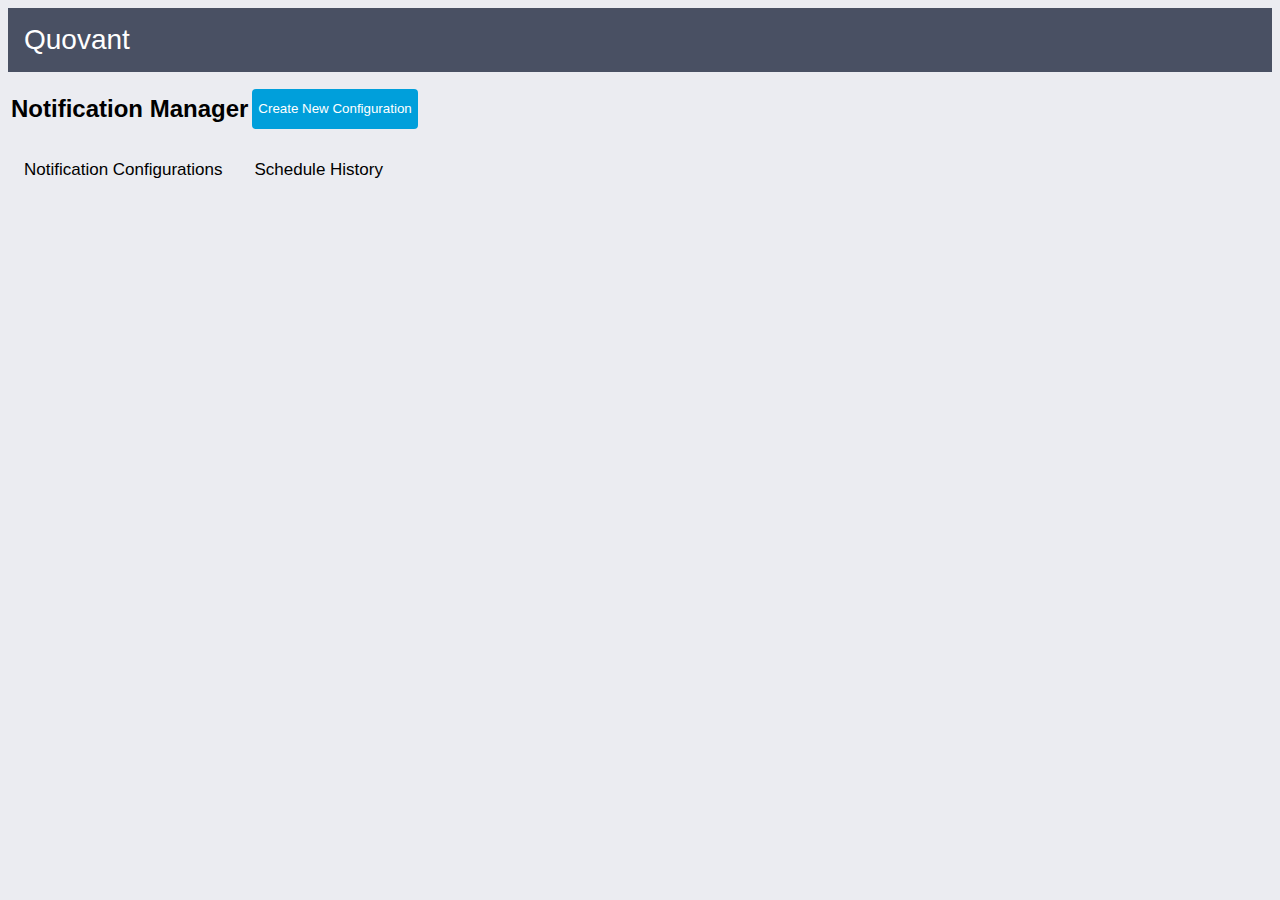
==== index.html @ 9eab5fd7 "button" ====
<!DOCTYPE html>
<html>

<head>
    <meta name="viewport" content="width=device-width, initial-scale=1">
    <link rel="stylesheet" href="style.css">
    <script src="index.js"></script>
</head>

<body style="background:#EBECF1">
    <div class="menu"> Quovant</div>
    <table>
        <tr>
            <td>    <h2>Notification Manager</h2></td>
            <td>
                <div style="float: right;">
                    <button class="primary" href="detailView.html" > Create New Configuration</button>
                </div>
     
</td>
        </tr>
    </table>

    

    <div class="tab">
        <button class="tablinks" onclick="openCity(event, 'London')">Notification Configurations</button>
        <button class="tablinks" onclick="openCity(event, 'Paris')">Schedule History</button>
    </div>

    <div id="London" class="tabcontent">
        <div>
            <div class="filter">
                <table>
                    <tr>
                        <td>
                            <x>Configuration Name</x>
                            <br>
                            <input class="inputText" type="text"> </input>
                        </td>
                        <td>
                            <x>Client</x>
                            <br>
                            <input class="inputText" type="text"> </input>
                        </td>
                        <td>
                            <x>Client Division</x>
                            <br>
                            <input class="inputText" type="text"> </input>
                        </td>
                        <td>
                            <x>Created On</x>
                            <br>
                            <input class="inputText" type="date"> </input>
                        </td>
                        <td>
                            <x>Status</x>
                            <br>
                            <select class="inputText" type="text">
                          <option value="Active">Active</option>
                        <option value="Inactive">Inactive</option>
                         </select>

                        </td>
                        <td style="vertical-align:bottom;">
                            <button class="primary">Go</button>


                        </td>
                    </tr>
                </table>

            </div>

            <div class="tableContentPane">

                <table>
                    <tr>

                        <td width="92.5%"> Filters Applied: </td>
                        <td> <button class="hollowButton">Clear Filters</button></td>

                    </tr>
                </table>
                    <div style="border-bottom: 1px solid #dadce0;">

                    </div>
                <table>
                    <tr>
                        <td>
                            <br>
                            Total Rows: 20<br>Filtered Rows: 20<br></td>

                    </tr>
                </table>
                <br>
                <table id="quovant">
                    <tr>
                        <th>Configuration Name</th>
                        <th>Template</th>
                        <th>Description</th>
                        <th>Status</th>
                        <th>Client</th>
                        <th>Client Division</th>
                        <th>Created on</th>
                        <th>Created by</th>
                    </tr>
                    <tr>
                        <td><a>Invoice Status Update</a></td>
                        <td>Invoice Status Update</td>
                        <td>Invoice Status Update for the client Amazon client division Workers Comp</td>
                        <td>Active</td>
                        <td>Amazon</td>
                        <td>Workers Comp</td>
                        <td>02/12/2023</td>
                        <td>Dolores Townsend</td>
                    </tr>
                    <tr>
                        <td><a>Pending Exceeded Budget Notification</a></td>
                        <td>Pending Exceeded Budget Notification</td>
                        <td>Pending Exceeded Budget Notification for the client Petsmart client division General liability</td>
                        <td>Active</td>
                        <td>Petsmart</td>
                        <td>General liability</td>
                        <td>02/13/2023</td>
                        <td>Dewitt Reid</td>
                    </tr>
                    <tr>
                        <td><a>Pending Budget Notification</a></td>
                        <td>Pending Budget Notification</td>
                        <td>Pending Budget Notification for the client GM client division Workers Comp</td>
                        <td>Active</td>
                        <td>GM</td>
                        <td>Workers Comp</td>
                        <td>02/14/2023</td>
                        <td>Autumn Arias</td>
                    </tr>
                    <tr>
                        <td><a>Budget Rejection</a></td>
                        <td>Budget Rejection</td>
                        <td>Budget Rejection for the client Amazon client division General liability</td>
                        <td>Active</td>
                        <td>Amazon</td>
                        <td>General liability</td>
                        <td>02/15/2023</td>
                        <td>Buford Pratt</td>
                    </tr>
                    <tr>
                        <td><a>Budget Reassignment</a></td>
                        <td>Budget Reassignment</td>
                        <td>Budget Reassignment for the client Petsmart client division Workers Comp</td>
                        <td>Active</td>
                        <td>Petsmart</td>
                        <td>Workers Comp</td>
                        <td>02/16/2023</td>
                        <td>Maggie Maxwell</td>
                    </tr>
                    <tr>
                        <td><a>Invoice in Client Review</a></td>
                        <td>Invoice in Client Review</td>
                        <td>Invoice in Client Review for the client GM client division General liability</td>
                        <td>Active</td>
                        <td>GM</td>
                        <td>General liability</td>
                        <td>02/17/2023</td>
                        <td>Alonso Ward</td>
                    </tr>
                    <tr>
                        <td><a>Invoice Reassignment</a></td>
                        <td>Invoice Reassignment</td>
                        <td>Invoice Reassignment for the client Amazon client division Workers Comp</td>
                        <td>Active</td>
                        <td>Amazon</td>
                        <td>Workers Comp</td>
                        <td>02/18/2023</td>
                        <td>Arthur Marshall</td>
                    </tr>
                    <tr>
                        <td><a>Invoices in law firm review</a></td>
                        <td>Invoices in law firm review</td>
                        <td>Invoices in law firm review for the client Petsmart client division General liability</td>
                        <td>Active</td>
                        <td>Petsmart</td>
                        <td>General liability</td>
                        <td>02/19/2023</td>
                        <td>Tanya Ewing</td>
                    </tr>
                    <tr>
                        <td><a>Advanced Case Creation</a></td>
                        <td>Advanced Case Creation</td>
                        <td>Advanced Case Creation for the client GM client division Workers Comp</td>
                        <td>Active</td>
                        <td>GM</td>
                        <td>Workers Comp</td>
                        <td>02/20/2023</td>
                        <td>Brant Jacobs</td>
                    </tr>
                    <tr>
                        <td><a>Pending Exceeded Budget Notification</a></td>
                        <td>Pending Exceeded Budget Notification</td>
                        <td>Pending Exceeded Budget Notification for the client Amazon client division General liability</td>
                        <td>Active</td>
                        <td>Amazon</td>
                        <td>General liability</td>
                        <td>02/21/2023</td>
                        <td>Elvis Henson</td>
                    </tr>
                    <tr>
                        <td><a>Pending Budget Notification</a></td>
                        <td>Pending Budget Notification</td>
                        <td>Pending Budget Notification for the client Petsmart client division Workers Comp</td>
                        <td>Active</td>
                        <td>Petsmart</td>
                        <td>Workers Comp</td>
                        <td>02/22/2023</td>
                        <td>Alba Burton</td>
                    </tr>
                    <tr>
                        <td><a>Budget Rejection</a></td>
                        <td>Budget Rejection</td>
                        <td>Budget Rejection for the client GM client division General liability</td>
                        <td>Active</td>
                        <td>GM</td>
                        <td>General liability</td>
                        <td>02/23/2023</td>
                        <td>Filiberto Blanchard</td>
                    </tr>
                    <tr>
                        <td><a>Budget Reassignment</a></td>
                        <td>Budget Reassignment</td>
                        <td>Budget Reassignment for the client Amazon client division Workers Comp</td>
                        <td>Active</td>
                        <td>Amazon</td>
                        <td>Workers Comp</td>
                        <td>02/24/2023</td>
                        <td>Malinda Blackburn</td>
                    </tr>
                    <tr>
                        <td><a>Invoice in Client Review</a></td>
                        <td>Invoice in Client Review</td>
                        <td>Invoice in Client Review for the client Petsmart client division General liability</td>
                        <td>Active</td>
                        <td>Petsmart</td>
                        <td>General liability</td>
                        <td>02/25/2023</td>
                        <td>Polly Durham</td>
                    </tr>
                    <tr>
                        <td><a>Invoice Reassignment</a></td>
                        <td>Invoice Reassignment</td>
                        <td>Invoice Reassignment for the client GM client division Workers Comp</td>
                        <td>Active</td>
                        <td>GM</td>
                        <td>Workers Comp</td>
                        <td>02/26/2023</td>
                        <td>Jasmine Meyers</td>
                    </tr>
                    <tr>
                        <td><a>Invoices in law firm review</a></td>
                        <td>Invoices in law firm review</td>
                        <td>Invoices in law firm review for the client Amazon client division General liability</td>
                        <td>Active</td>
                        <td>Amazon</td>
                        <td>General liability</td>
                        <td>02/27/2023</td>
                        <td>Molly Waters</td>
                    </tr>
                    <tr>
                        <td><a>Advanced Case Creation</a></td>
                        <td>Advanced Case Creation</td>
                        <td>Advanced Case Creation for the client Petsmart client division Workers Comp</td>
                        <td>Active</td>
                        <td>Petsmart</td>
                        <td>Workers Comp</td>
                        <td>02/28/2023</td>
                        <td>Buddy Duarte</td>
                    </tr>
                    <tr>
                        <td><a>Pending Exceeded Budget Notification</a></td>
                        <td>Pending Exceeded Budget Notification</td>
                        <td>Pending Exceeded Budget Notification for the client GM client division General liability</td>
                        <td>Active</td>
                        <td>GM</td>
                        <td>General liability</td>
                        <td>03/01/2023</td>
                        <td>Ahmad Ayers</td>
                    </tr>
                    <tr>
                        <td><a>Pending Budget Notification</a></td>
                        <td>Pending Budget Notification</td>
                        <td>Pending Budget Notification for the client Amazon client division Workers Comp</td>
                        <td>Active</td>
                        <td>Amazon</td>
                        <td>Workers Comp</td>
                        <td>03/02/2023</td>
                        <td>Raymundo Gill</td>
                    </tr>
                    <tr>
                        <td><a>Budget Rejection</a></td>
                        <td>Budget Rejection</td>
                        <td>Budget Rejection for the client Petsmart client division General liability</td>
                        <td>Active</td>
                        <td>Petsmart</td>
                        <td>General liability</td>
                        <td>03/03/2023</td>
                        <td>Harriett Curry</td>
                    </tr>
                </table>

            </div>

        </div>
    </div>

    <div id="Paris" class="tabcontent">
        <div>
            <div class="filter">
                <table>
                    <tr>
                        <td>
                            <x>Configuration Name</x>
                            <br>
                            <input class="inputText" type="text"> </input>
                        </td>
                        <td>
                            <x>Client</x>
                            <br>
                            <input class="inputText" type="text"> </input>
                        </td>
                        <td>
                            <x>Client Division</x>
                            <br>
                            <input class="inputText" type="text"> </input>
                        </td>
                        <td>
                            <x>Last Run On</x>
                            <br>
                            <input class="inputText" type="date"> </input>
                        </td>
                        <td>
                            <x>Status</x>
                            <br>
                            <select class="inputText" type="text">
                                <option value="All">All</option>
                          <option value="Success">Success</option>
                        <option value="Failed">Failed</option>
                        <option value="In Progress">In Progress</option>
                         </select>

                        </td>
                        <td style="vertical-align:bottom;">
                            <button class="primary">Go</button>


                        </td>
                    </tr>
                </table>

            </div>

            <div class="tableContentPane">
            <table>
                <tr>

                    <td width="92.5%"> Filters Applied: </td>
                    <td> <button class="hollowButton">Clear Filters</button></td>

                </tr>
            </table>
                <div style="border-bottom: 1px solid #dadce0;">

                </div>
            <table>
                <tr>
                    <td>
                        <br>
                        Total Rows: 20<br>Filtered Rows: 20<br></td>

                </tr>
            </table>
            <br>
            Displaying History for last 30 days
     <table id="quovant">
        <tr>
            <th>ConfigurationName</th>
            <th>Template</th>
            <th>Scheduled Date</th>
            <th>Status</th>
            <th>Client</th>
            <th>Client Division</th>
            <th>Actions</th>
        </tr>
        <tr>
            <td><a>Invoice Status Update</a></td>
            <td>Invoice Status Update</td>
            <td>02/12/2023</td>
            <td style="color:green">Success</td>
            <td>Amazon</td>
            <td>Workers Comp</td>
            <td></td>
        </tr>
        <tr>
            <td><a>Pending Exceeded Budget Notification</a></td>
            <td>Pending Exceeded Budget Notification</td>
            <td>02/13/2023</td>
            <td style="color:red">Failed</td>
            <td>Petsmart</td>
            <td>General liability</td>
            <td><a>Re-run</a></td>
        </tr>
        <tr>
            <td><a>Pending Budget Notification</a></td>
            <td>Pending Budget Notification</td>
            <td>02/14/2023</td>
            <td style="color:green">Success</td>
            <td>GM</td>
            <td>Workers Comp</td>
            <td></td>
        </tr>
        <tr>
            <td><a>Budget Rejection</a></td>
            <td>Budget Rejection</td>
            <td>02/15/2023</td>
            <td style="color:green">Success</td>
            <td>Amazon</td>
            <td>General liability</td>
            <td></td>
        </tr>
        <tr>
            <td><a>Budget Reassignment</a></td>
            <td>Budget Reassignment</td>
            <td>02/16/2023</td>
            <td style="color:green">Success</td>
            <td>Petsmart</td>
            <td>Workers Comp</td>
            <td></td>
        </tr>
        <tr>
            <td><a>Invoice in Client Review</a></td>
            <td>Invoice in Client Review</td>
            <td>02/17/2023</td>
            <td style="color:green">Success</td>
            <td>GM</td>
            <td>General liability</td>
            <td></td>
        </tr>
        <tr>
            <td><a>Invoice Reassignment</a></td>
            <td>Invoice Reassignment</td>
            <td>02/18/2023</td>
            <td style="color:green">Success</td>
            <td>Amazon</td>
            <td>Workers Comp</td>
            <td></td>
        </tr>
        <tr>
            <td><a>Invoices in law firm review</a></td>
            <td>Invoices in law firm review</td>
            <td>02/19/2023</td>
            <td style="color:green">Success</td>
            <td>Petsmart</td>
            <td>General liability</td>
            <td></td>
        </tr>
        <tr>
            <td><a>Advanced Case Creation</a></td>
            <td>Advanced Case Creation</td>
            <td>02/20/2023</td>
            <td style="color:green">Success</td>
            <td>GM</td>
            <td>Workers Comp</td>
            <td></td>
        </tr>
        <tr>
            <td><a>Pending Exceeded Budget Notification</a></td>
            <td>Pending Exceeded Budget Notification</td>
            <td>02/21/2023</td>
            <td style="color:green">Success</td>
            <td>Amazon</td>
            <td>General liability</td>
            <td></td>
        </tr>
        <tr>
            <td><a>Pending Budget Notification</a></td>
            <td>Pending Budget Notification</td>
            <td>02/22/2023</td>
            <td style="color:green">Success</td>
            <td>Petsmart</td>
            <td>Workers Comp</td>
            <td></td>
        </tr>
        <tr>
            <td><a>Budget Rejection</a></td>
            <td>Budget Rejection</td>
            <td>02/23/2023</td>
            <td style="color:green">Success</td>
            <td>GM</td>
            <td>General liability</td>
            <td></td>
        </tr>
        <tr>
            <td><a>Budget Reassignment</a></td>
            <td>Budget Reassignment</td>
            <td>02/24/2023</td>
            <td style="color:green">Success</td>
            <td>Amazon</td>
            <td>Workers Comp</td>
            <td></td>
        </tr>
        <tr>
            <td><a>Invoice in Client Review</a></td>
            <td>Invoice in Client Review</td>
            <td>02/25/2023</td>
            <td style="color:green">Success</td>
            <td>Petsmart</td>
            <td>General liability</td>
            <td></td>
        </tr>
        <tr>
            <td><a>Invoice Reassignment</a></td>
            <td>Invoice Reassignment</td>
            <td>02/26/2023</td>
            <td style="color:green">Success</td>
            <td>GM</td>
            <td>Workers Comp</td>
            <td></td>
        </tr>
        <tr>
            <td><a>Invoices in law firm review</a></td>
            <td>Invoices in law firm review</td>
            <td>02/27/2023</td>
            <td style="color:red">Failed</td>
            <td>Amazon</td>
            <td>General liability</td>
            <td><a>Re-run</a></td>
        </tr>
        <tr>
            <td><a>Advanced Case Creation</a></td>
            <td>Advanced Case Creation</td>
            <td>02/28/2023</td>
            <td style="color:red">Failed</td>
            <td>Petsmart</td>
            <td>Workers Comp</td>
            <td><a>Re-run</a></td>
        </tr>
        <tr>
            <td><a>Pending Exceeded Budget Notification</a></td>
            <td>Pending Exceeded Budget Notification</td>
            <td>03/01/2023</td>
            <td style="color:red">Failed</td>
            <td>GM</td>
            <td>General liability</td>
            <td><a>Re-run</a></td>
        </tr>
        <tr>
            <td><a>Pending Budget Notification</a></td>
            <td>Pending Budget Notification</td>
            <td>03/02/2023</td>
            <td style="color:red">Failed</td>
            <td>Amazon</td>
            <td>Workers Comp</td>
            <td><a>Re-run</a></td>
        </tr>
        <tr>
            <td><a>Budget Rejection</a></td>
            <td>Budget Rejection</td>
            <td>03/03/2023</td>
            <td style="color:red">Failed</td>
            <td>Petsmart</td>
            <td>General liability</td>
            <td><a>Re-run</a></td>
        </tr>
     </table>
    </div>

        </div>
</body>

</html>
---- style.css ----
body {
    font-family: Arial;
}

/* Style the tab */

.tab {
    overflow: hidden;
    background-color: #ebecf1;
}

x {
    color: #405e7c;
    font-size: 13px;
}

/* Style the buttons inside the tab */

.tab button {
    background-color: inherit;
    float: left;
    border: none;
    outline: none;
    cursor: pointer;
    padding: 14px 16px;
    transition: 0.3s;
    font-size: 17px;
}

/* Change background color of buttons on hover */

.tab button:hover {
    background-color: #ddd;
}

/* Create an active/current tablink class */

.tab button.active {
    border-bottom: #009fdb 2px solid;

}

/* Style the tab content */

.tabcontent {
    display: none;

    border-top: none;
}

.menu {
    background: #495063;
    color: #fff;
    vertical-align: middle;
    font-size: 28px;
    font-weight: 100;
    padding: 16px;
}

.inputText {
    border: 1px solid #ddd;
    box-shadow: none;
    display: block;
    height: 40px;
    margin: 0;
    padding: 0 12px;
    color: #2d3849;
    -webkit-border-radius: 3px;
    -moz-border-radius: 3px;
    border-radius: 3px;
    min-width: 240px;
}

.primary {
    height: 40px;
    vertical-align: bottom;
    background: #009FDB;
    border: none;
    color: white;
    min-width: 60px;
    border-radius: 4px;
}

.filter {
    border-bottom: 2px solid #009FDB;
    padding: 20px 10px;
    background: #dadce2;
}


.tableContentPane {
    margin: 20px;
    padding: 10px;
    border: 1px solid #0000001a;
    border-radius: 8px;
}

#quovant tr:nth-child(even) {
    background-color: #FAFAFB;
}

#quovant tr:hover {
    background-color: #ddd;
}

#quovant th {
    background: #009fdb;
    border-color: #0086f1;
    color: #fff;
    font-size: 1.1em;
    padding: 5px 10px;
    text-align: left;
    text-transform: none;
}

#quovant {
    font-family: Arial, Helvetica, sans-serif;
    border-collapse: collapse;
    width: 100%;
    font-size: 13px;
    background-color: #FAFAFB;
}

#quovant td {
    font-weight: normal;
    padding: 10px 10px;
    border: 1px solid #ebebeb;
    border-width: 1px 0 0 1px;
    color: #7489a0;
    text-align: left;
}

#quovant th {
    border: 1px solid #ddd;
    padding: 8px;
}

a {
    color: #009FDB;
}

.hollowButton {
    background: transparent;
    border-width: 1px !important;
    border: 1px solid rgba(0, 0, 0, 0.12);
    color: #7489a0;
    font-weight: 600;
    height: 40pX;
    padding: 3px 25px;
}

.min {
    max-width: 80%;
    margin: auto;

}

.newfrom {
    background: #F5F8FB;
}

.checkboxLabel {
    font-size: 14px;
    color: #405e7c;
}

.area {
    min-height: 120px;
}
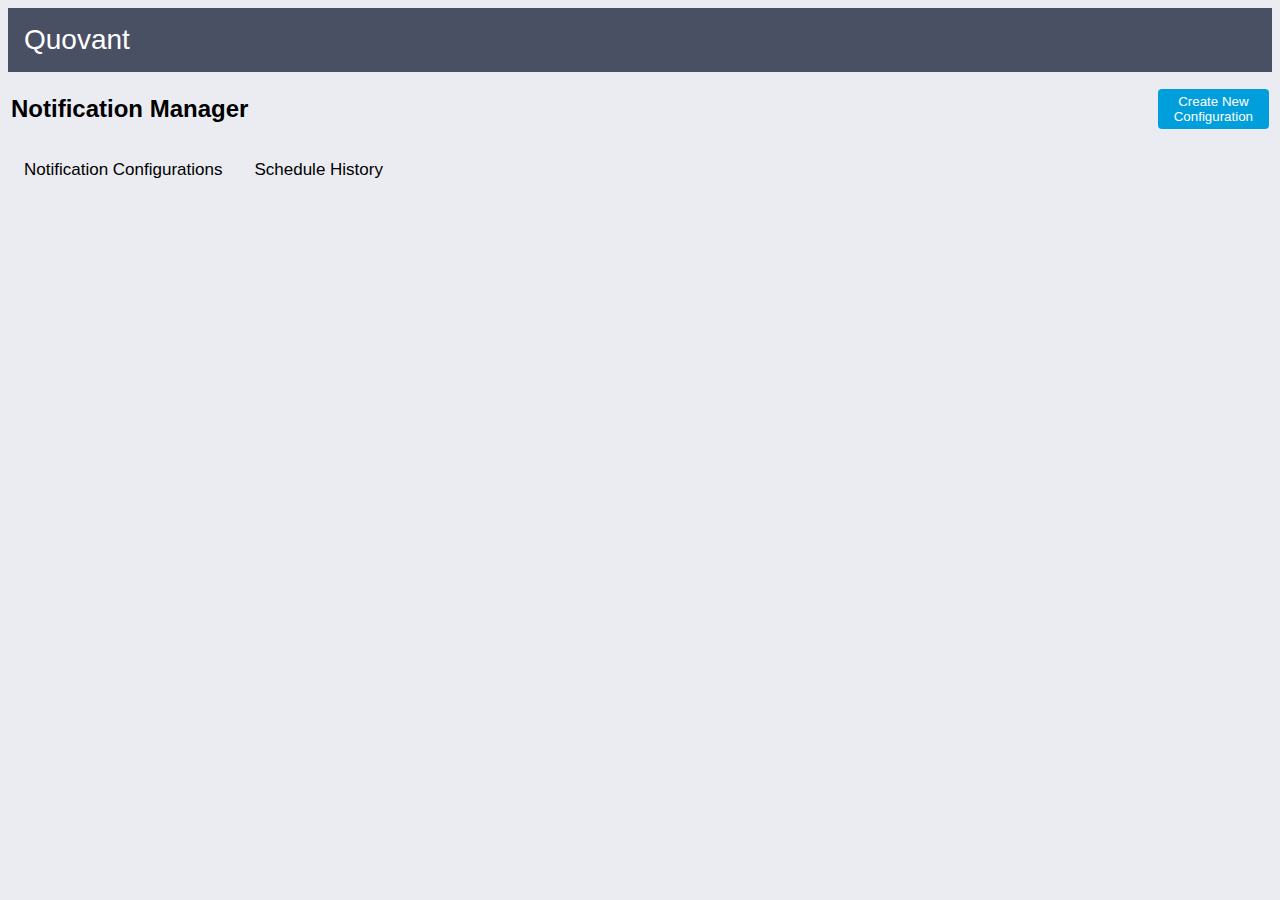
==== commit 0415314d: "button" ====
--- a/index.html
+++ b/index.html
@@ -11,10 +11,10 @@
     <div class="menu"> Quovant</div>
     <table>
         <tr>
-            <td>    <h2>Notification Manager</h2></td>
+            <td style="width: 91%;">    <h2>Notification Manager</h2></td>
             <td>
                 <div style="float: right;">
-                    <button class="primary" href="detailView.html" > Create New Configuration</button>
+                    <button class="primary" onclick="location.href='detailView.html';" > Create New Configuration</button>
                 </div>
      
 </td>
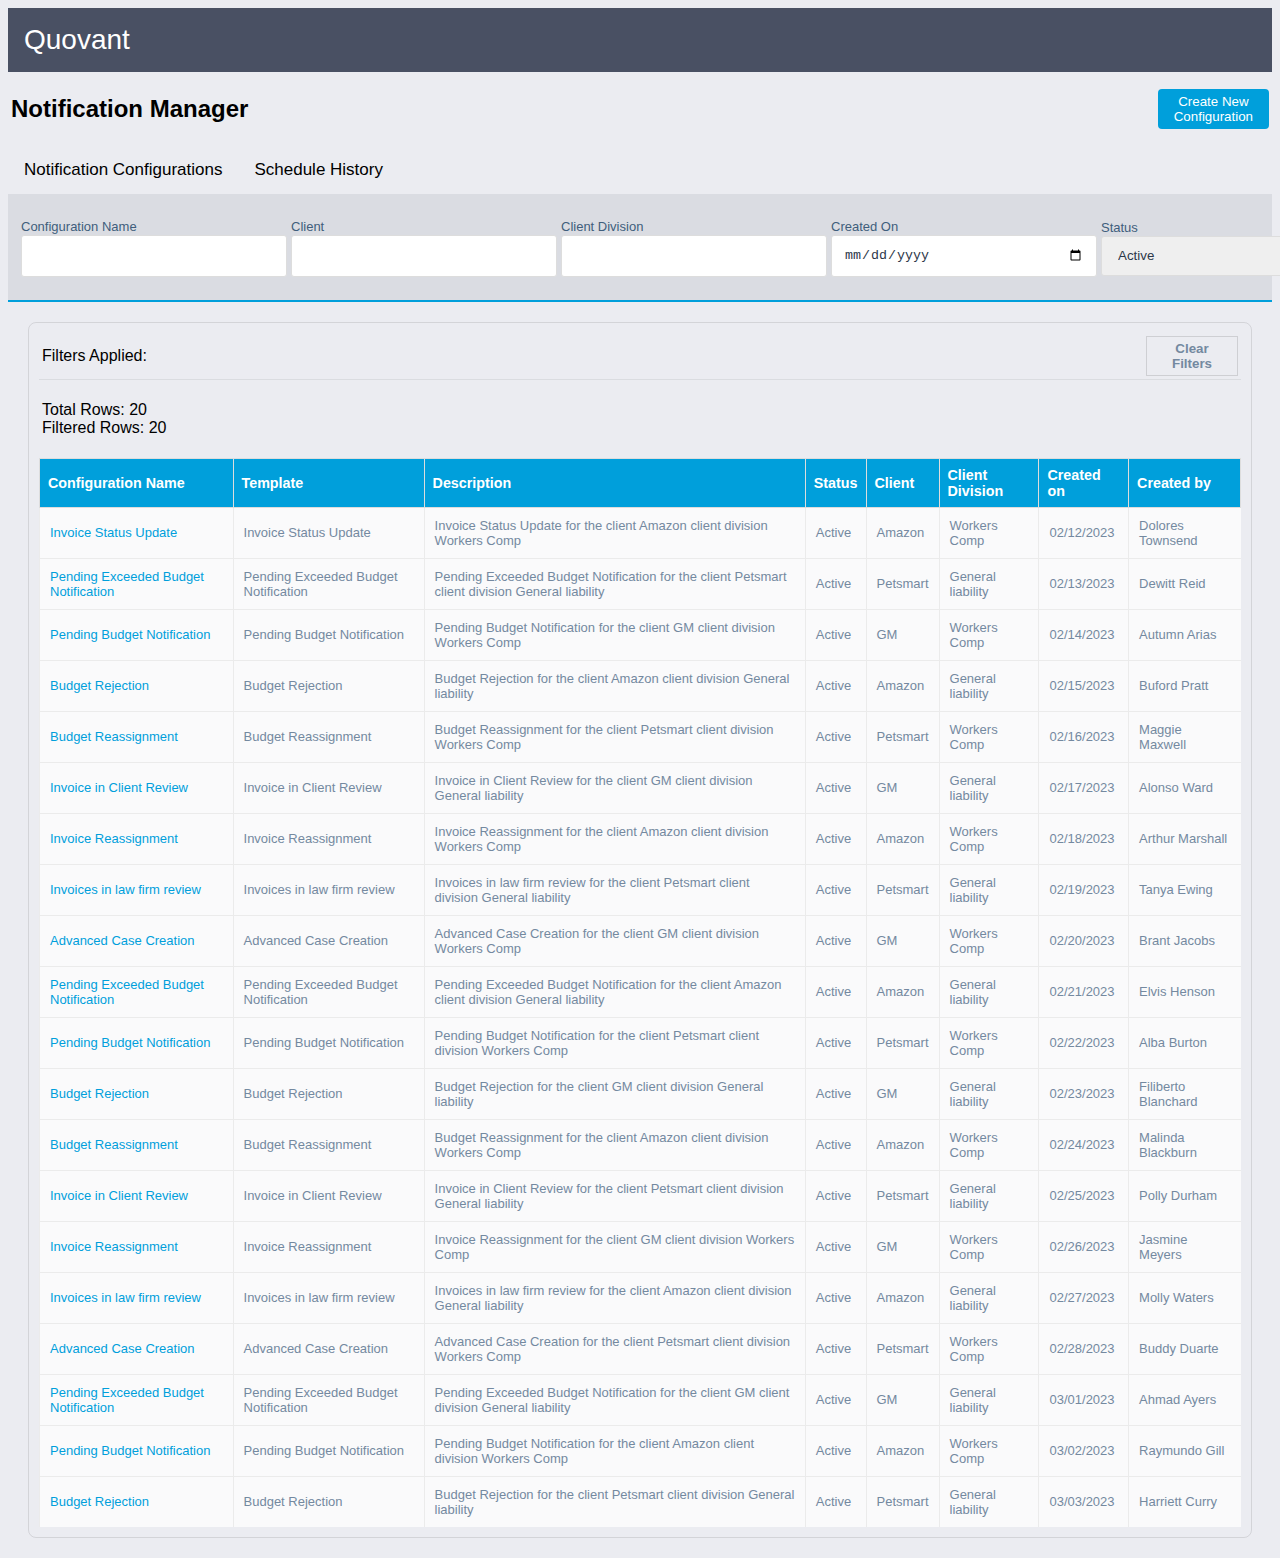
==== commit f9830aad: "show" ====
--- a/index.html
+++ b/index.html
@@ -7,14 +7,14 @@
     <script src="index.js"></script>
 </head>
 
-<body style="background:#EBECF1">
+<body style="background:#EBECF1" >
     <div class="menu"> Quovant</div>
     <table>
         <tr>
             <td style="width: 91%;">    <h2>Notification Manager</h2></td>
             <td>
                 <div style="float: right;">
-                    <button class="primary" onclick="location.href='detailView.html';" > Create New Configuration</button>
+                    <button class="primary infoButton" onclick="location.href='detailView.html';" > Create New Configuration</button>
                 </div>
      
 </td>
@@ -28,7 +28,7 @@
         <button class="tablinks" onclick="openCity(event, 'Paris')">Schedule History</button>
     </div>
 
-    <div id="London" class="tabcontent">
+    <div id="London" class="tabcontent show">
         <div>
             <div class="filter">
                 <table>
--- a/style.css
+++ b/style.css
@@ -74,13 +74,39 @@
 .primary {
     height: 40px;
     vertical-align: bottom;
-    background: #009FDB;
     border: none;
     color: white;
     min-width: 60px;
     border-radius: 4px;
 }
-
+.greenButton{
+    background: #269DA9 ;
+
+}
+
+.redButton{
+    background: #EF5C6E;
+
+}
+
+.yellowButton{
+    background: #E3A043
+}
+.infoButton{
+    background: #009FDB;
+
+}
+
+.show{
+    display: block;
+}
+
+.buttonBar{
+    
+        float: right;
+        padding: 20px 0 0 0;
+    
+}
 .filter {
     border-bottom: 2px solid #009FDB;
     padding: 20px 10px;
@@ -166,4 +192,13 @@
 
 .area {
     min-height: 120px;
-}+}
+
+.newfromTable
+{
+    background: #F5F8FB;
+    padding: 20px;
+    width: 100%;
+    border: 1px solid #EEEEEE;
+    box-shadow: 2px 5px 8px 0px #eee;
+}
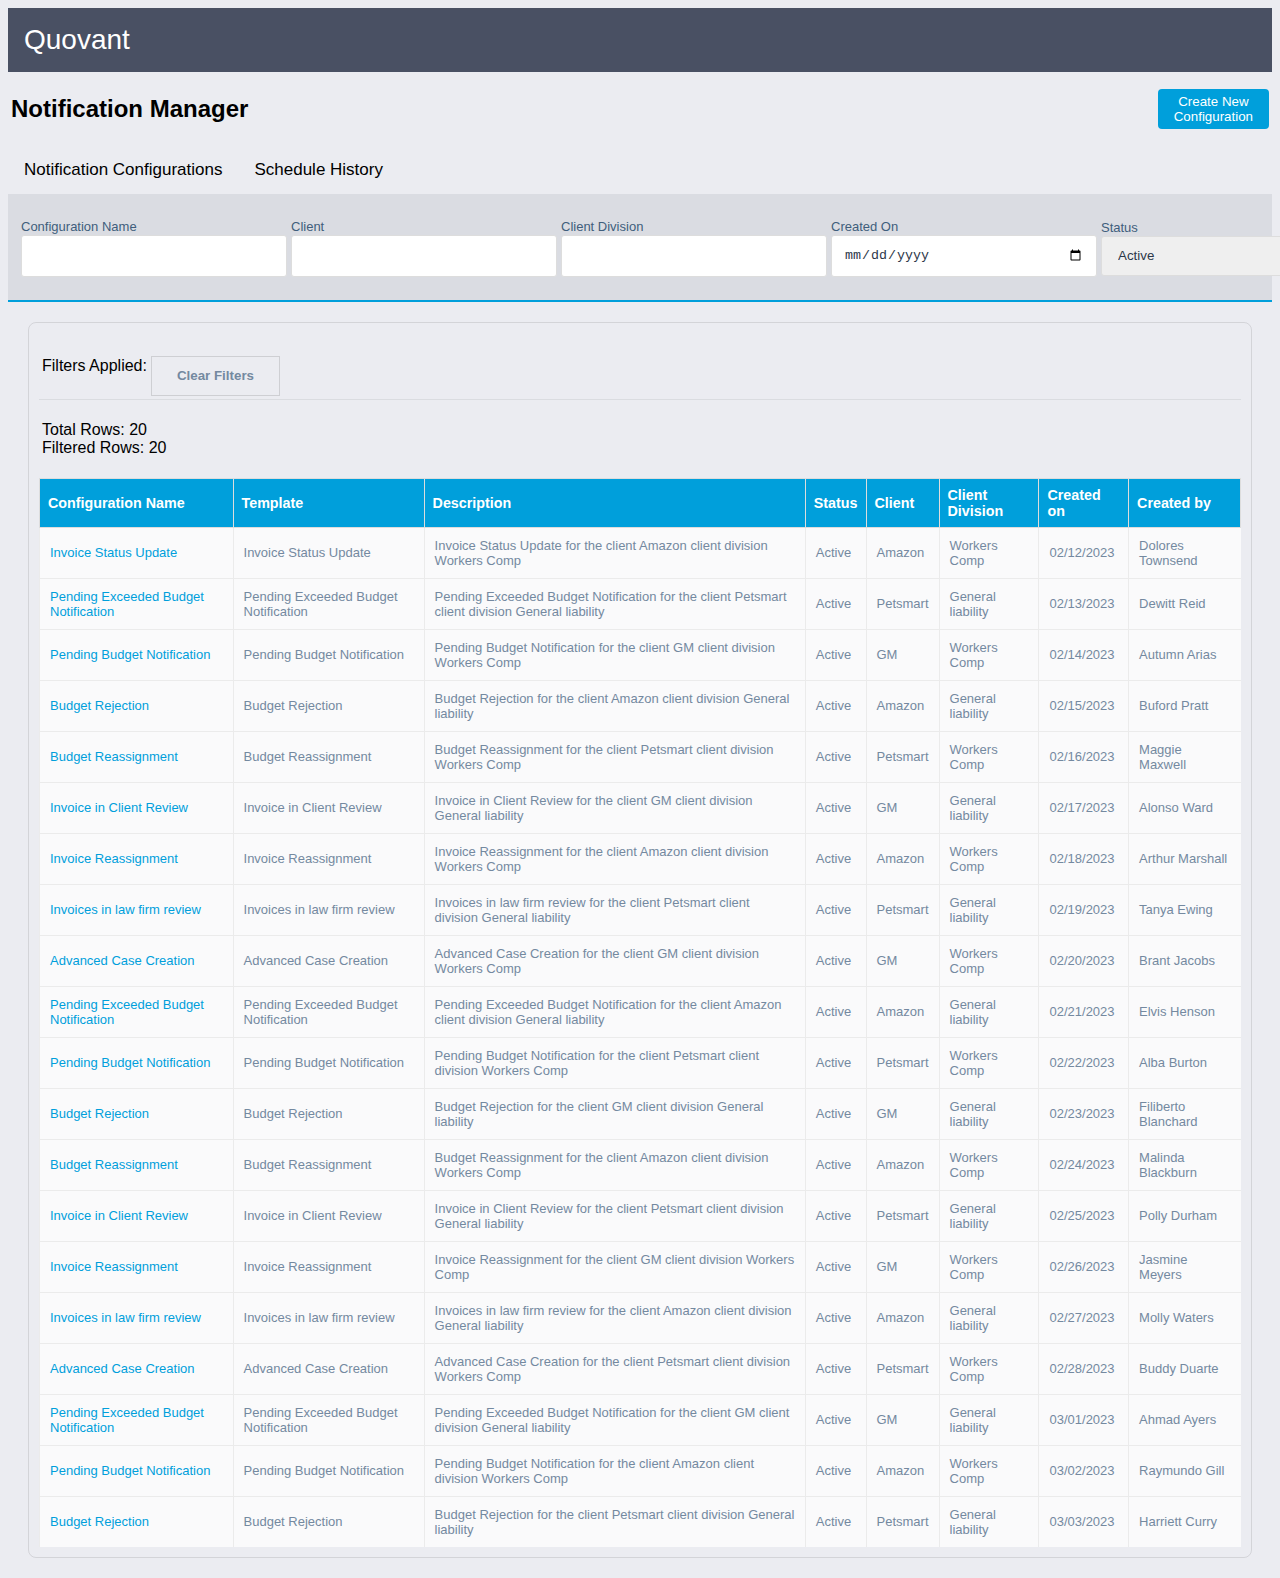
==== commit 57dd5701: "new changes" ====
--- a/index.html
+++ b/index.html
@@ -63,7 +63,7 @@
 
                         </td>
                         <td style="vertical-align:bottom;">
-                            <button class="primary">Go</button>
+                            <button class="primary infoButton">Go</button>
 
 
                         </td>
@@ -77,8 +77,10 @@
                 <table>
                     <tr>
 
-                        <td width="92.5%"> Filters Applied: </td>
-                        <td> <button class="hollowButton">Clear Filters</button></td>
+                        <td> Filters Applied: </td>
+                        <td>
+                            <div class="buttonBar"><button class="hollowButton">Clear Filters</button></td></div> 
+                            
 
                     </tr>
                 </table>
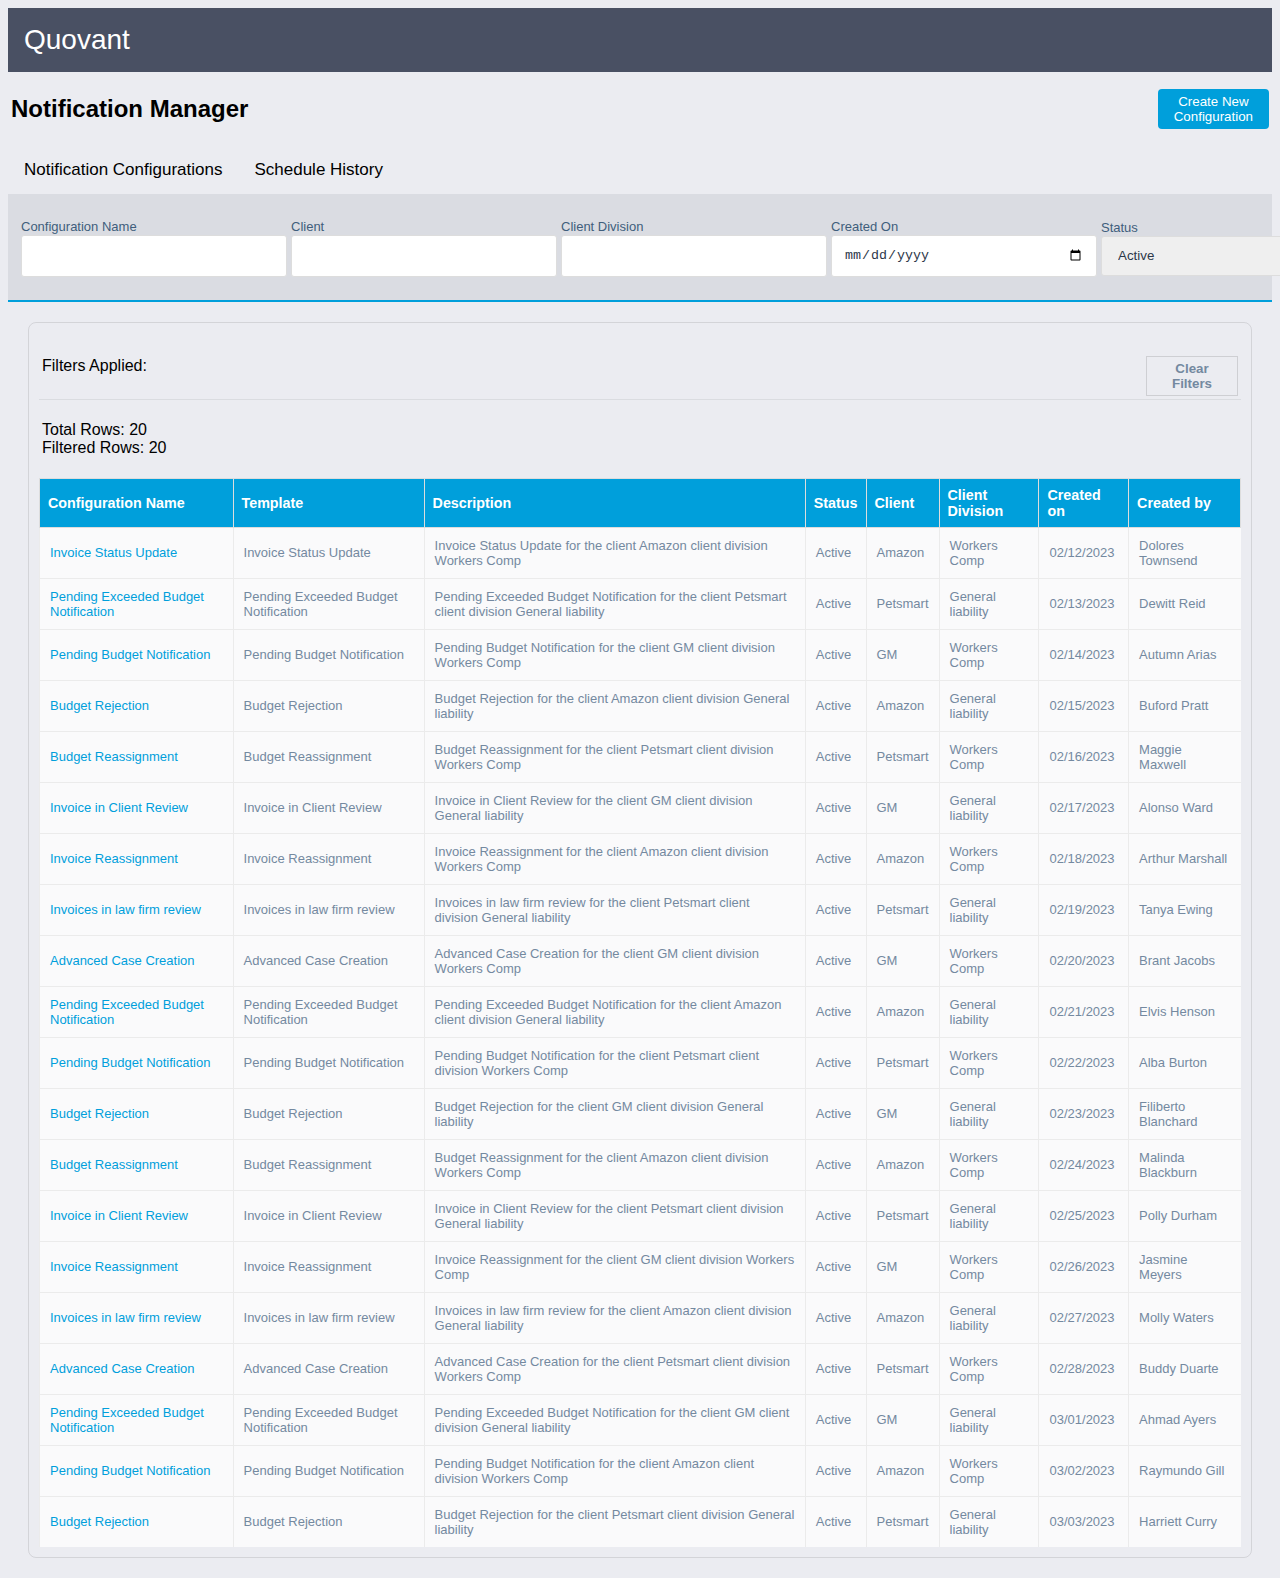
==== commit b9ea433f: "clear filter spacing" ====
--- a/index.html
+++ b/index.html
@@ -77,7 +77,7 @@
                 <table>
                     <tr>
 
-                        <td> Filters Applied: </td>
+                        <td style=" width: 92.75%;"> Filters Applied: </td>
                         <td>
                             <div class="buttonBar"><button class="hollowButton">Clear Filters</button></td></div> 
                             
